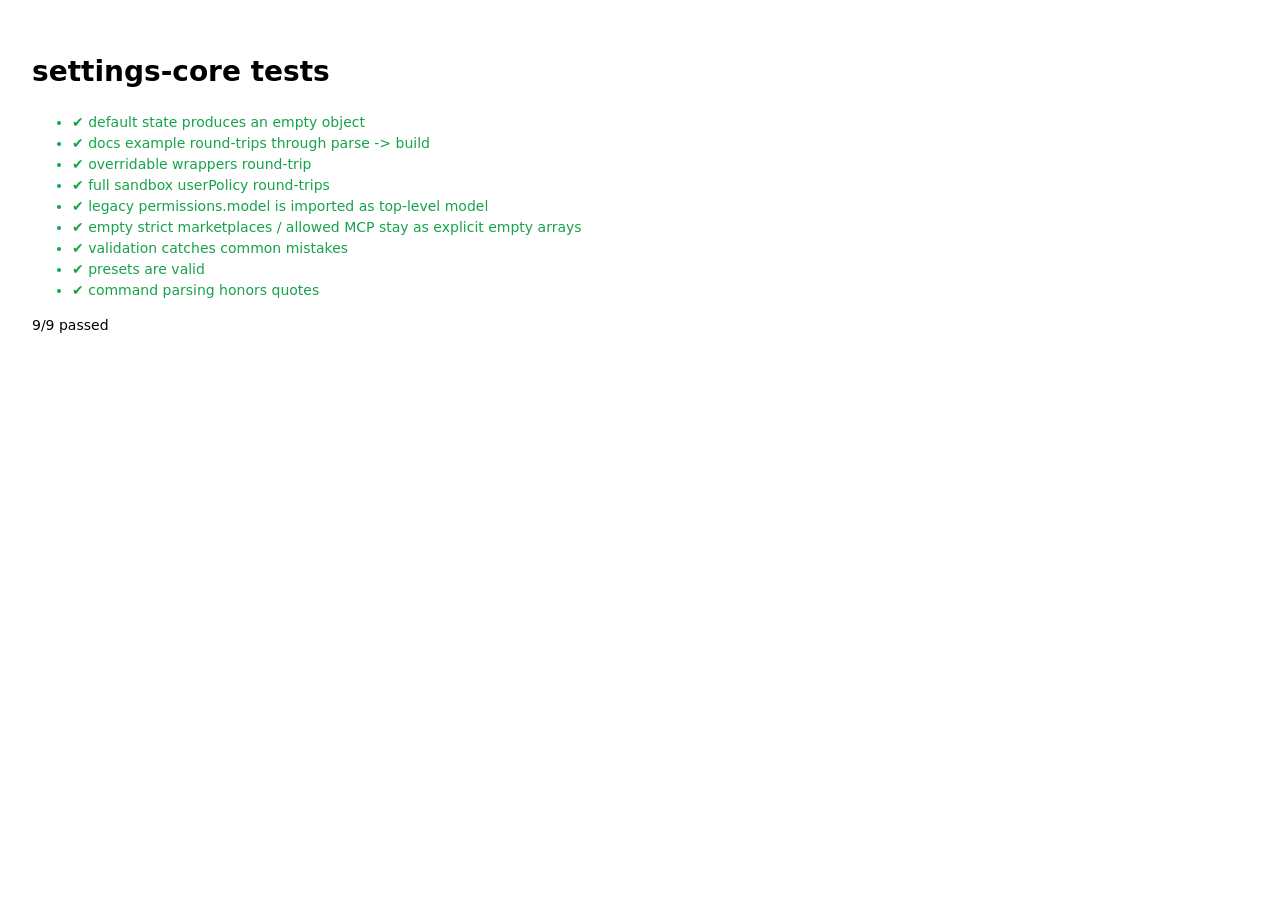
==== tests/index.html @ 41697e11 "Add Managed Settings Builder web UI Co-authored-by: Copilot App <223556219+Copilot@users.noreply.git" ====
<!doctype html>
<html lang="en">
<head>
  <meta charset="utf-8">
  <title>settings-core tests</title>
  <meta name="color-scheme" content="light dark">
  <style>
    body { font: 14px/1.5 ui-sans-serif, system-ui, sans-serif; padding: 1.5rem; }
    .pass { color: #16a34a; } .fail { color: #dc2626; white-space: pre-wrap; }
  </style>
</head>
<body>
  <h1>settings-core tests</h1>
  <ul id="out"></ul>
  <p id="summary"></p>
  <script src="../js/settings-core.js"></script>
  <script>
    // Minimal browser shims for node:test and node:assert/strict.
    const results = [];
    window.test = (name, fn) => {
      try { fn(); results.push({ name, ok: true }); }
      catch (e) { results.push({ name, ok: false, err: e.message }); }
    };
    const canon = (v) => JSON.stringify(v, (k, x) => (x && typeof x === "object" && !Array.isArray(x)
      ? Object.keys(x).sort().reduce((o, key) => ((o[key] = x[key]), o), {}) : x));
    window.assert = {
      equal: (a, b, m) => { if (a !== b) throw new Error(m || `${a} !== ${b}`); },
      ok: (v, m) => { if (!v) throw new Error(m || "expected truthy"); },
      deepEqual: (a, b, m) => {
        if (canon(a) !== canon(b)) throw new Error((m ? m + ": " : "") + `\nactual:   ${canon(a)}\nexpected: ${canon(b)}`);
      },
    };
  </script>
  <script src="settings-core.test.js"></script>
  <script>
    const out = document.getElementById("out");
    results.forEach((r) => {
      const li = document.createElement("li");
      li.className = r.ok ? "pass" : "fail";
      li.textContent = (r.ok ? "✔ " : "✘ ") + r.name + (r.err ? "\n" + r.err : "");
      out.appendChild(li);
    });
    const failed = results.filter((r) => !r.ok).length;
    document.getElementById("summary").textContent = `${results.length - failed}/${results.length} passed`;
    window.__testResults = { total: results.length, failed, results };
  </script>
</body>
</html>
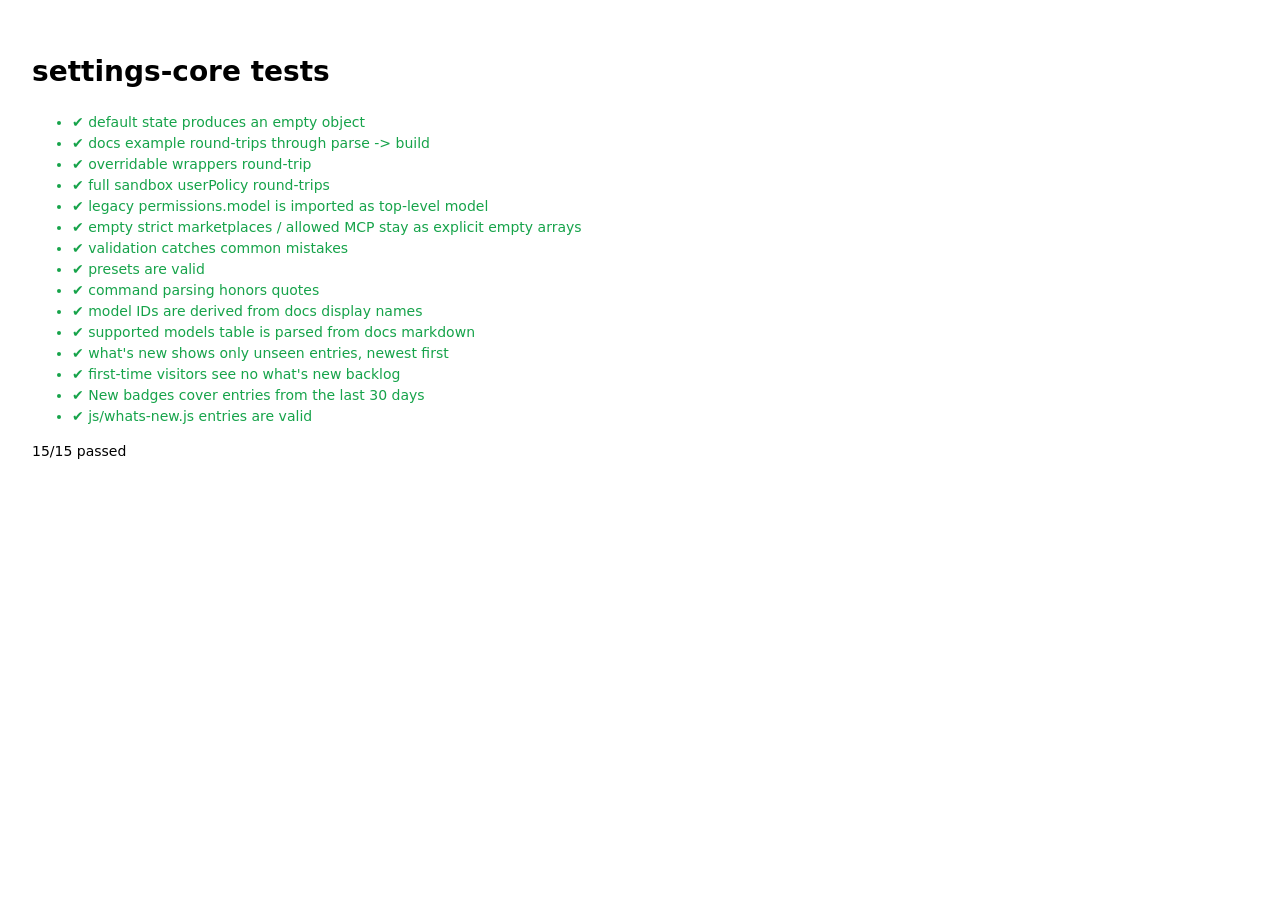
==== commit c5d6991a: "Add What's new banner and New badges - js/whats-new.js changelog; banner shows entries since last vi" ====
--- a/tests/index.html
+++ b/tests/index.html
@@ -14,6 +14,7 @@
   <ul id="out"></ul>
   <p id="summary"></p>
   <script src="../js/settings-core.js"></script>
+  <script src="../js/whats-new.js"></script>
   <script>
     // Minimal browser shims for node:test and node:assert/strict.
     const results = [];
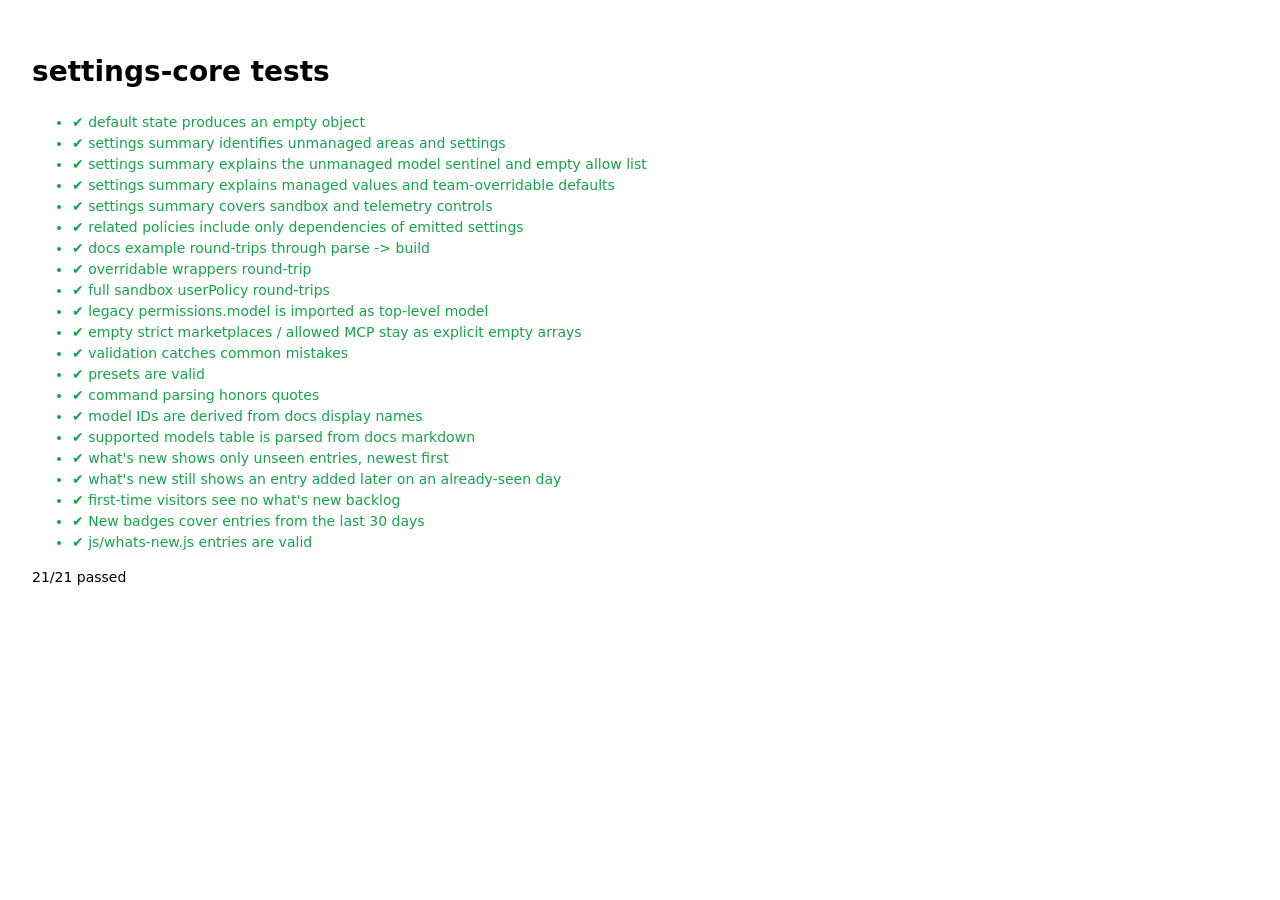
==== commit dbce8de1: "Add plain-English settings summary Co-authored-by: Copilot App <223556219+Copilot@users.noreply.gith" ====
--- a/tests/index.html
+++ b/tests/index.html
@@ -27,6 +27,8 @@
     window.assert = {
       equal: (a, b, m) => { if (a !== b) throw new Error(m || `${a} !== ${b}`); },
       ok: (v, m) => { if (!v) throw new Error(m || "expected truthy"); },
+      match: (v, re, m) => { if (!re.test(v)) throw new Error(m || `${v} does not match ${re}`); },
+      doesNotMatch: (v, re, m) => { if (re.test(v)) throw new Error(m || `${v} matches ${re}`); },
       deepEqual: (a, b, m) => {
         if (canon(a) !== canon(b)) throw new Error((m ? m + ": " : "") + `\nactual:   ${canon(a)}\nexpected: ${canon(b)}`);
       },
